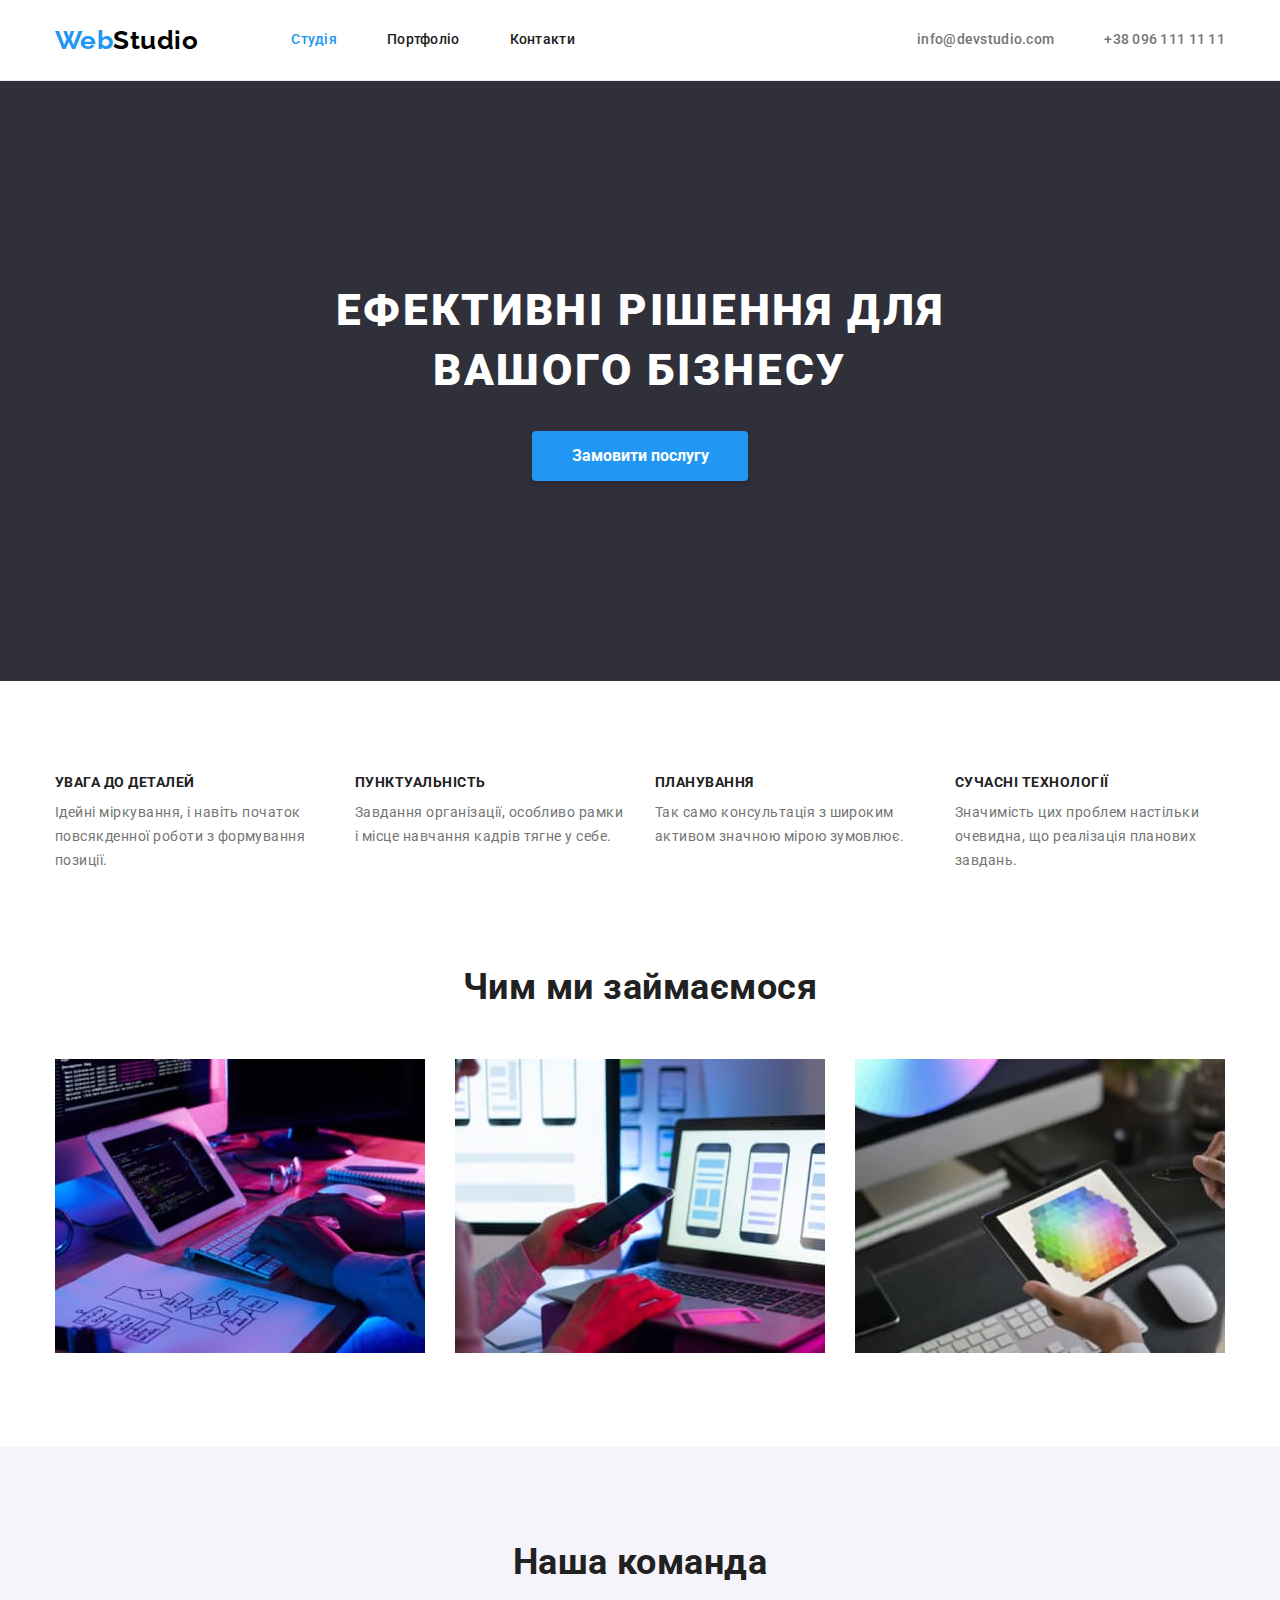
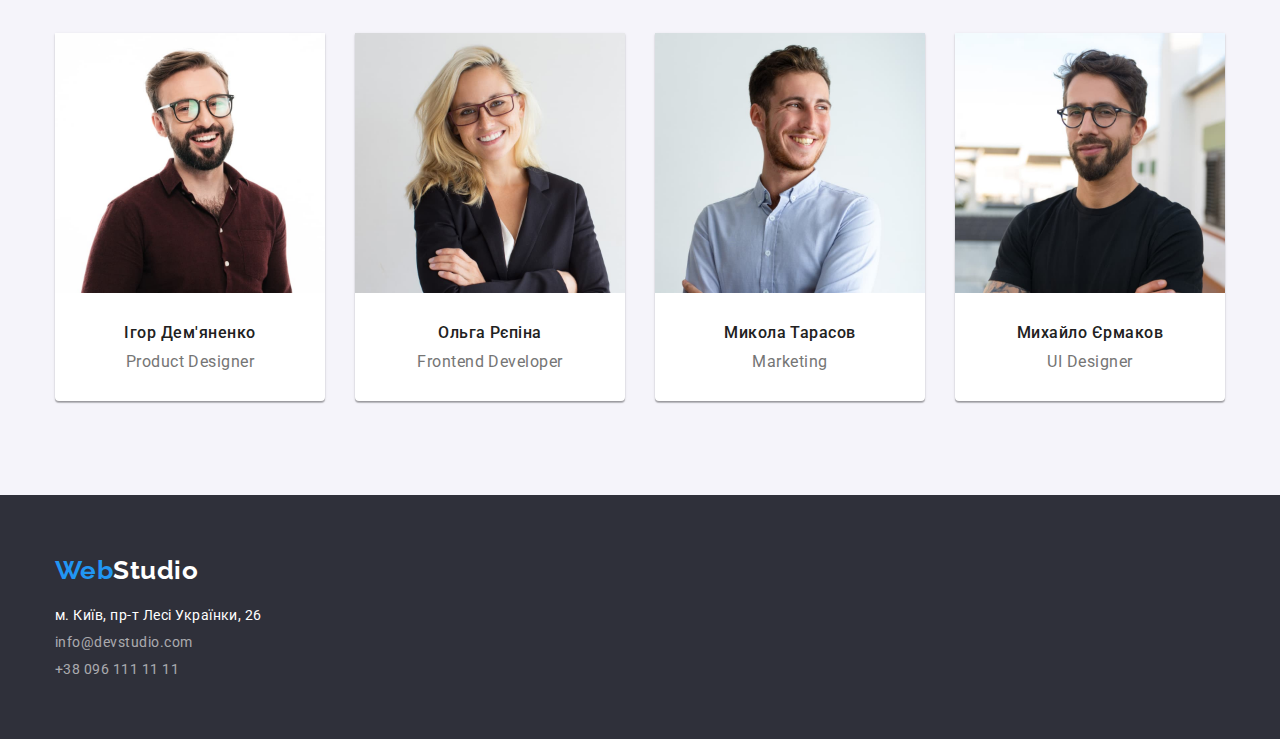
==== index.html @ 3be75359 "Copied" ====
<!DOCTYPE html>
<html lang="uk">
<head>
    <meta charset="UTF-8">
    <meta http-equiv="X-UA-Compatible" content="IE=edge">
    <meta name="viewport" content="width=device-width, initial-scale=1.0">
    <title>Document</title>
    <link rel="preconnect" href="https://fonts.googleapis.com">
    <link rel="preconnect" href="https://fonts.gstatic.com">
    <link rel="preconnect" href="https://fonts.gstatic.com" crossorigin>
    <link href="https://fonts.googleapis.com/css2?family=Raleway:wght@700&family=Roboto:wght@400;500;700;900&display=swap"
        rel="stylesheet">
    <link rel="stylesheet" href="https://cdnjs.cloudflare.com/ajax/libs/modern-normalize/1.1.0/modern-normalize.min.css">
    <link rel="stylesheet" href="./css/styles.css">
</head>
<body>
    <!--Шапка сайта-->
    <header class="header">
        <div class="container main-nav">
            <nav class="header-nav">
                <a href="./index.html" class="logo-dark"> <span class="logo-blue">Web</span>Studio</a>
                <ul class="header-site-nav list">
                    <li class="item"><a class="header-link current" href="./index.html">Студія</a></li>
                    <li class="item"><a class="header-link" href="./portfolio.html">Портфоліо</a></li>
                    <li class="item"><a class="header-link" href="#">Контакти</a></li>
                </ul>
            </nav>
            <ul class="header-info-nav list">
                <li class="item"><a class="header-info-link" href="mailto:info@devstudio.com">info@devstudio.com</a></li>
                <li class="item"><a class="header-info-link" href="tel:+380961111111">+38 096 111 11 11</a></li>
            </ul>
        </div>
    </header>
    <!--Унікальний контент-->
    <main>
        <!--Герой-->
        <section class="hero section">
            <div class="container">
            <h1 class="hero-title">Ефективні рішення для вашого бізнесу</h1>
            <button type="button" class="button">Замовити послугу</button>
            </div>
        </section>
        <!--Чим ми займаємось-->
        <section class="features section"> 
            <div class="container">
            <h2 class="features-title visually-hidden">Наші особливості</h2>
            <ul class="feature-list list">
                <li class="item">
                    <h3 class="title">Увага до деталей</h3> 
                    <p class="text">Ідейні міркування, і навіть початок повсякденної роботи з формування позиції.</p>
                </li>
                <li class="item">
                    <h3 class="title">Пунктуальність</h3>
                    <p class="text">Завдання організації, особливо рамки і місце навчання кадрів тягне у себе.</p>
                </li>
                <li class="item">
                    <h3 class="title">Планування</h3>
                    <p class="text">Так само консультація з широким активом значною мірою зумовлює.</p>
                </li>
                <li class="item">
                    <h3 class="title">Сучасні технології</h3>
                    <p class="text">Значимість цих проблем настільки очевидна, що реалізація планових завдань.</p>
                </li>
            </ul>
            </div>
        </section>
        <section class="work section">
            <div class="container">
            <h2 class="work-title">Чим ми займаємося</h2>
            <ul class="list work-list">
                <li class="item"><img src="./images/img1.jpg" alt="Людина працює за комп'ютером" width="370"></li>
                <li class="item"><img src="./images/img2.jpg" alt="Людина обирає макет для мобільної версії" width="370"></li>
                <li class="item"><img src="./images/img3.jpg" alt="Людина обирає колір" width="370"></li>
            </ul>
            </div>
        </section>
        <!--Наша команда-->
        <section class="team section">
            <div class="container">
            <h2 class="team-title">Наша команда</h2>
            <ul class="list team-list">  
                <li class="team-card">
                    <img src="./images/team_card_1.jpg" alt="Ігор Дем'яненко"  width="270">
                    <div class="team-card-bottom-part" >
                        <h3 class="title">Ігор Дем'яненко</h3>
                        <p class="team-position">Product Designer</p>
                    </div>
                </li>
                <li class="team-card">
                    <img src="./images/team_card_2.jpg" alt="Ольга Рєпіна" width="270">
                    <div class="team-card-bottom-part">
                        <h3 class="title">Ольга Рєпіна</h3>
                        <p class="team-position">Frontend Developer</p>
                    </div>
                </li>
                <li class="team-card">
                    <img src="./images/team_card_3.jpg" alt="Микола Тарасов" width="270">
                    <div class="team-card-bottom-part">
                        <h3 class="title">Микола Тарасов</h3>
                        <p class="team-position">Marketing</p>
                    </div>
                </li>
                <li class="team-card">
                    <img src="./images/team_card_4.jpg" alt="Михайло Єрмаков" width="270">
                    <div class="team-card-bottom-part">
                        <h3 class="title">Михайло Єрмаков</h3>
                        <p class="team-position">UI Designer</p>
                    </div>
                </li>
            </ul>
            </div>
        </section>  
    </main>
    <!--Футер-->
    <footer class="footer">
        <div class="container">
        <a href="./index.html" class="logo-light"> <span class="logo-blue">Web</span>Studio</a>
        <address class="address">
            <ul class="list">
                <li class="item"><a href="https://goo.gl/maps/CPtrU1FHBa2aNyZL9" target="_blank" rel="noopener noreferrer nofollow" class="address-link">м. Київ, пр-т Лесі Українки, 26</a></li>
                <li class="item"><a href="mailto:info@devstudio.com" class="footer-info">info@devstudio.com</a></li>
                <li class="item"><a href="tel:+380961111111" class="footer-info">+38 096 111 11 11</a></li>
            </ul>    
        </address>
        </div>
    </footer>
</body>
</html>
---- css/styles.css ----
:root {
    --title-text-color: #212121;
    --body-color: #757575;
    --logo-first-part: #2196F3;
    --logo-second-part-top: #000000;
    --logo-second-part-down: #FFFFFF;
    --header-link-color: #212121;
    --link-color-focus: #2196F3;
    --header-info-link-color: #757575;
    --header-border: #ECECEC;
    --link-color: #2196F3;
    --footer-bg-color: #2F303A;
    --footer-info-color: rgba(255, 255, 255, 0.6) ;
    --footer-address-link: #FFFFFF;
    --bg-color: #FFFFFF;
    --hero-title-color: #FFFFFF;
    --hero-bg-color: #2F303A;
    --team-bg-color: #F5F4FA;
    --team-card-bg-color: #FFFFFF;
    --button-color: #FFFFFF;
    --button-bg-color: #2196F3;
    --buton-bg-color-focus: #188CE8;
    --button-filter-color: #212121;
    --button-filter-bg-color: #F5F4FA;
    --button-filter-focus: #FFFFFF;
    --portfolio-card-border: #EEEEEE;
}
* {
    box-sizing: border-box;
}
body {
    background-color: var(--bg-color);
    color: var(--body-color);
    font-family: 'Roboto', sans-serif;
    letter-spacing: 0.03em;
}
h2, h3, p{
    margin-top: 0;
    margin-bottom: 0;
}
img {
    display: block;
    max-width: 100%;
    height: auto;
}
.container {
    padding-left: 15px;
    padding-right: 15px;
    margin-left: auto;
    margin-right: auto;
    width: 1200px;
    /* outline: 2px solid tomato; */
}
.section {
    padding-top: 94px;
    padding-bottom: 94px;
}
.header {
    background-color: var(--bg-color); 
    align-items: center;
    border-bottom: 1px solid var(--header-border);
}
.hero {
    background-color: var(--hero-bg-color);
    text-align: center;
    padding-top: 200px;
    padding-bottom: 200px;
}
.list {
    margin: 0;
    padding: 0;
    list-style-type: none;
}   
.logo-blue {
    color: var(--logo-first-part);
}
.logo-dark{
    color: var(--logo-second-part-top);
    text-decoration: none;
    font-family: 'Raleway', sans-serif;
    font-weight: 700;
    font-size: 26px;
    line-height: 1.19;
}
.logo-light {
    color: var(--logo-second-part-down);
    text-decoration: none;
    font-family: 'Raleway',sans-serif;
    font-weight: 700;
    font-size: 26px;
    line-height: 1.19;
}
.main-nav {
    display: flex;
    align-items: center;
}
.header-nav {
    display: flex;
    align-items: center;
}
.header-site-nav {
    display: flex;
    margin-left: 93px;
}
.header-site-nav .item:not(:last-child){
    margin-right: 50px;
}

.header-site-nav .header-link {
    color: var(--header-link-color);
    
}
.header-site-nav .header-link:hover,
.header-site-nav .header-link:focus {
    color: var(--link-color-focus);
}
.header-link,
.header-info-link{
    font-weight: 500;
    font-size: 14px;
    line-height: 1.14;
    letter-spacing: 0.02em;
    text-decoration: none;
    padding: 32px 0;
    display: inline-block;
}
.header-info-nav {
    display: flex;
    margin-left: auto;
}
.header-info-nav .item:not(:first-child) {
    margin-left: 50px;
}
.header-info-nav .header-info-link{
    color: var(--header-info-link-color);
}
.header-info-nav .header-info-link:hover,
.header-info-nav .header-info-link:focus {
    color: var(--link-color-focus);
}

.header-site-nav .header-link.current {
    color: var(--link-color-focus);
}
.hero-title {
    color: var(--hero-title-color);
    text-transform: uppercase;
    font-weight: 900;
    font-size: 44px;
    line-height: 1.36;
    letter-spacing: 0.06em;
    margin-top: 0;
    margin-bottom: 30px;
    margin-left: auto;
    margin-right: auto;
    text-align: center;
    width: 696px;
}
.button {
    color: var(--button-color);
    background-color: var(--button-bg-color);
    font-family: inherit;
    font-weight: 700;
    font-size: 16px;
    line-height: 1.88;
    cursor: pointer;
    border: none;
    box-shadow: 0px 4px 4px rgba(0, 0, 0, 0.15);
    border-radius: 4px;
    padding: 10px 32px;
    width: 216px;
}
.button:hover,
.button:focus {
    background: var(--buton-bg-color-focus);
    box-shadow: 0px 4px 4px rgba(0, 0, 0, 0.15);
    border-radius: 4px;
}
.features {
    padding-bottom: 0;
}
.feature-list {
    display: flex;
}
.feature-list .item {
    width: 270px;
}
.feature-list .item:not(:last-child) {
    margin-right: 30px;
}
.feature-list .title {
    text-transform: uppercase;
    font-weight: 700;
    font-size: 14px;
    line-height: 1.14; 
    margin-bottom: 10px;   
}
.feature-list .text {
    font-weight: 400;
    font-size: 14px;
    line-height: 1.71;
}
.team {
    background-color: var(--team-bg-color);
}
.work-list {
    display: flex;
}
.work-list>.item {
    width: 370px;
}
.work-list>.item:not(:last-child){
    margin-right: 30px;
}
.work-title {
    text-align: center;
    font-weight: 700;
    font-size: 36px;
    line-height: 1.17;
}
.team-list{
    display: flex;
}
.team-list>.team-card:not(:last-child) {
    margin-right: 30px;
}
.team-title {
    font-weight: 700;
    font-size: 36px;
    line-height: 1.17;
    text-align: center;
}
.features-title, 
.work-title, 
.team-title {
    color: var(--title-text-color);
    margin-bottom: 50px;
}
.visually-hidden {
    position: absolute;
    white-space: nowrap;
    width: 1px;
    height: 1px;
    overflow: hidden;
    border: 0;
    padding: 0;
    clip: rect(0 0 0 0);
    clip-path: inset(50%);
    margin: -1px;
}
.team-card {
    background-color: var(--team-card-bg-color);
    display: block;
    width: 270px;
    box-shadow: 0px 1px 3px rgba(0, 0, 0, 0.12), 0px 1px 1px rgba(0, 0, 0, 0.14), 0px 2px 1px rgba(0, 0, 0, 0.2);
    border-radius: 0px 0px 4px 4px;
}
.team-card .title {
    text-align: center;
    font-weight: 500;
    font-size: 16px;
    line-height: 1.19;
}
.team-position {
    text-align: center;
    font-size: 16px;
    line-height: 1.19;
    margin-top: 10px;
}
.team-card-bottom-part {
    padding: 30px;
}
.title {
    color: var(--title-text-color);
}


.footer {
    background-color: var(--footer-bg-color);
    padding-top: 60px;
    padding-bottom: 60px;
}
.address {
    font-style: normal;
    margin-top: 20px;
}
.address .item:not(:last-child) {
    margin-bottom: 9px;
}
.address-link {
    color: var(--footer-address-link) ;
    text-decoration: none;
    font-weight: 400;
    font-size: 14px;
    line-height: 1.17;
}
.footer-info {
    color: var(--footer-info-color);
    text-decoration: none;
    font-weight: 400;
    font-size: 14px;
    line-height: 1.17;
    display: inline-block;
}
.footer-info:hover,
.footer-info:focus {
    color: var(--link-color-focus);
}
/* Portfolio */
.filter-list {
    display: flex;
    justify-content:center;
}
.filter-list .item:not(:last-child) {
    margin-right: 8px;
}
.button-filter {
    color: var(--button-filter-color) ;
    background-color: var(--button-filter-bg-color);
    font-family: inherit;
    font-weight: 500;
    font-size: 16px;
    line-height: 1.63;
    cursor: pointer;
    border-radius: 4px;
    border: none;
    padding: 6px 22px;
    box-shadow: 0px 3px 1px rgba(0, 0, 0, 0.1), 0px 1px 2px rgba(0, 0, 0, 0.08), 0px 2px 2px rgba(0, 0, 0, 0.12);
}
.button-filter:hover,
.button-filter:focus {
    color: var(--button-filter-focus);
    background-color: var(--link-color-focus);
}
.portfolio-list {
    margin-top: 50px;
    display: flex;
    flex-wrap: wrap;
    margin-right: -30px;
    margin-bottom: -30px;
}
.portfolio-list .item {
    width: 370px;
    margin-right: 30px;
    margin-bottom: 30px;
}
/* .portfolio-list .item:nth-child(3n) {
    margin-right: 0;
} 
.portfolio-list .item:nth-last-child(-n + 3) {
    margin-bottom: 0;
} */
.portfolio-list-link {
    text-decoration: none;
    display: inline-block;
}
.portfolio-list .title{
    font-weight: 700;
    font-size: 18px;
    line-height: 2;
    letter-spacing: 0.06em;
}
.portfolio-list p {
   color:var(--body-color);
    font-weight: 400;
    font-size: 16px;
    line-height: 1.88;
    margin-top: 4px;
}
.portfolio-card-border {
    width: 370px;
    padding: 20px 24px;
    border: 1px solid var(--portfolio-card-border);
}
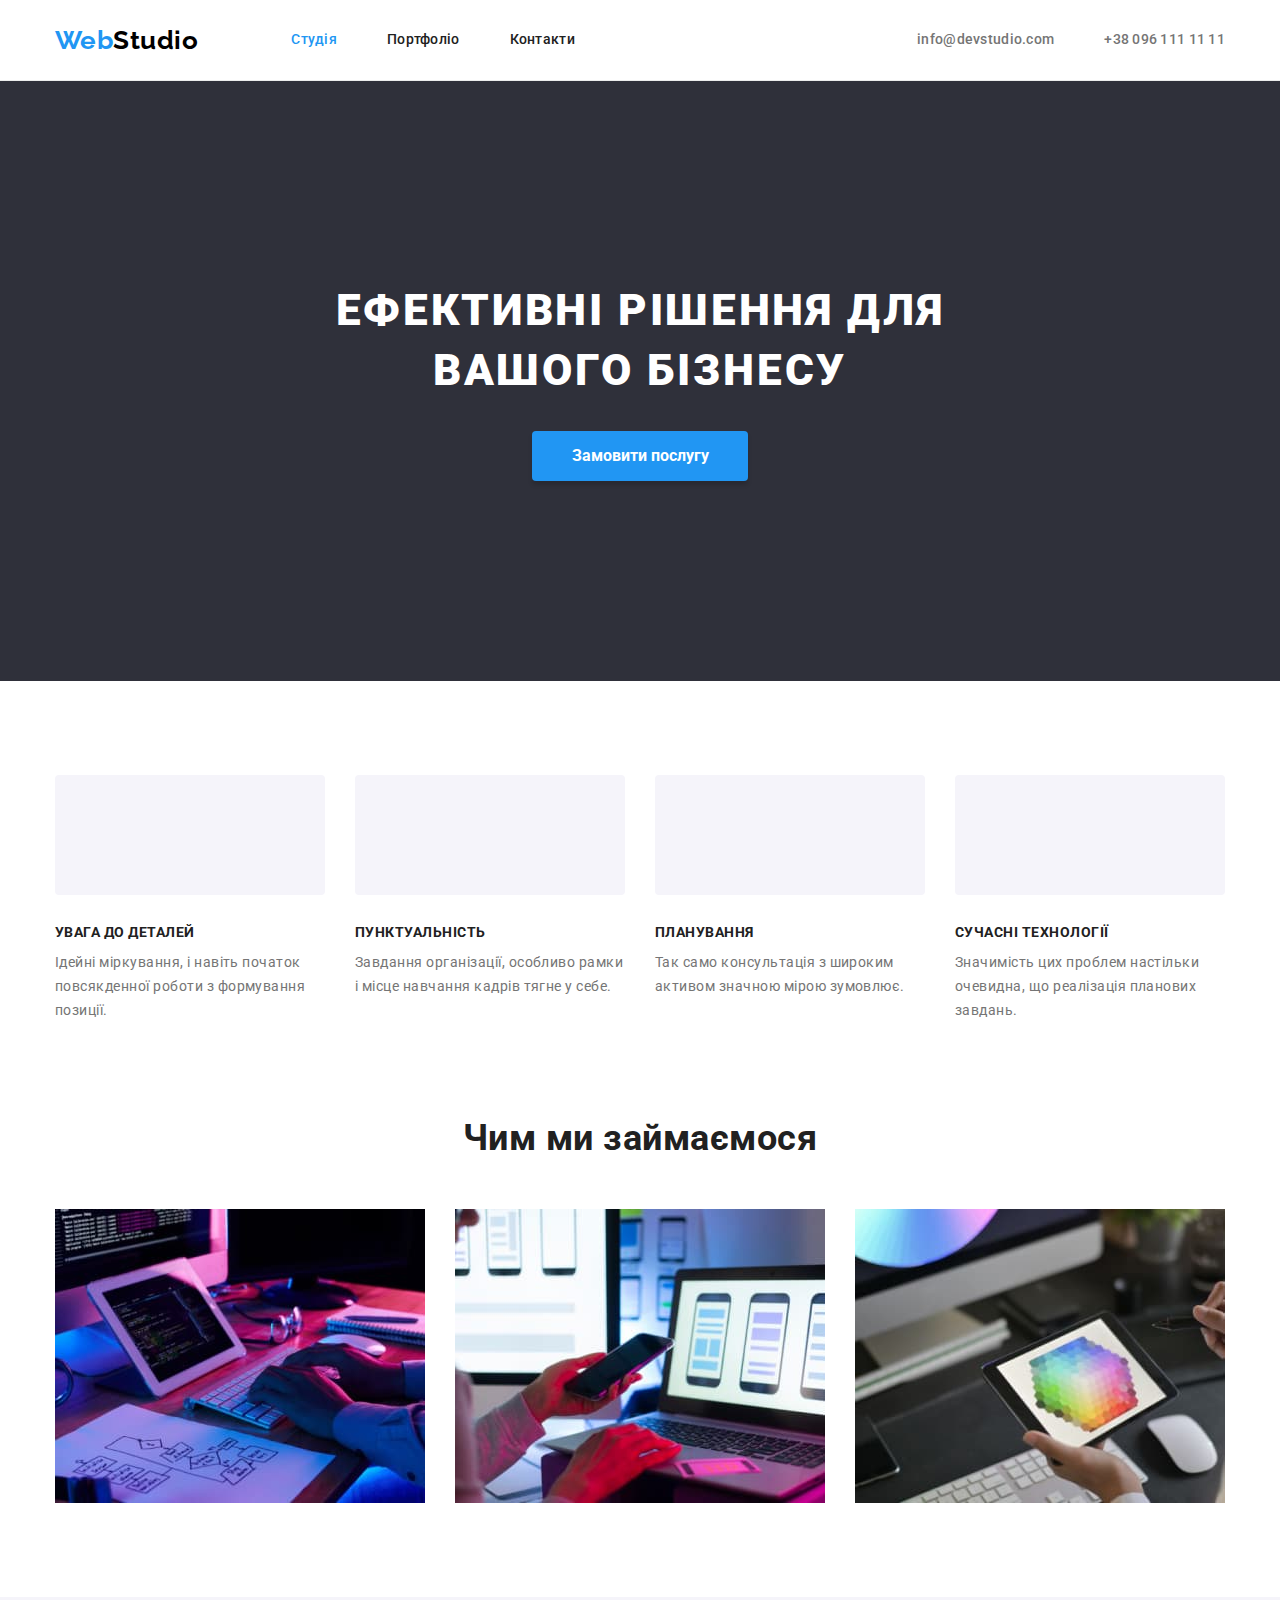
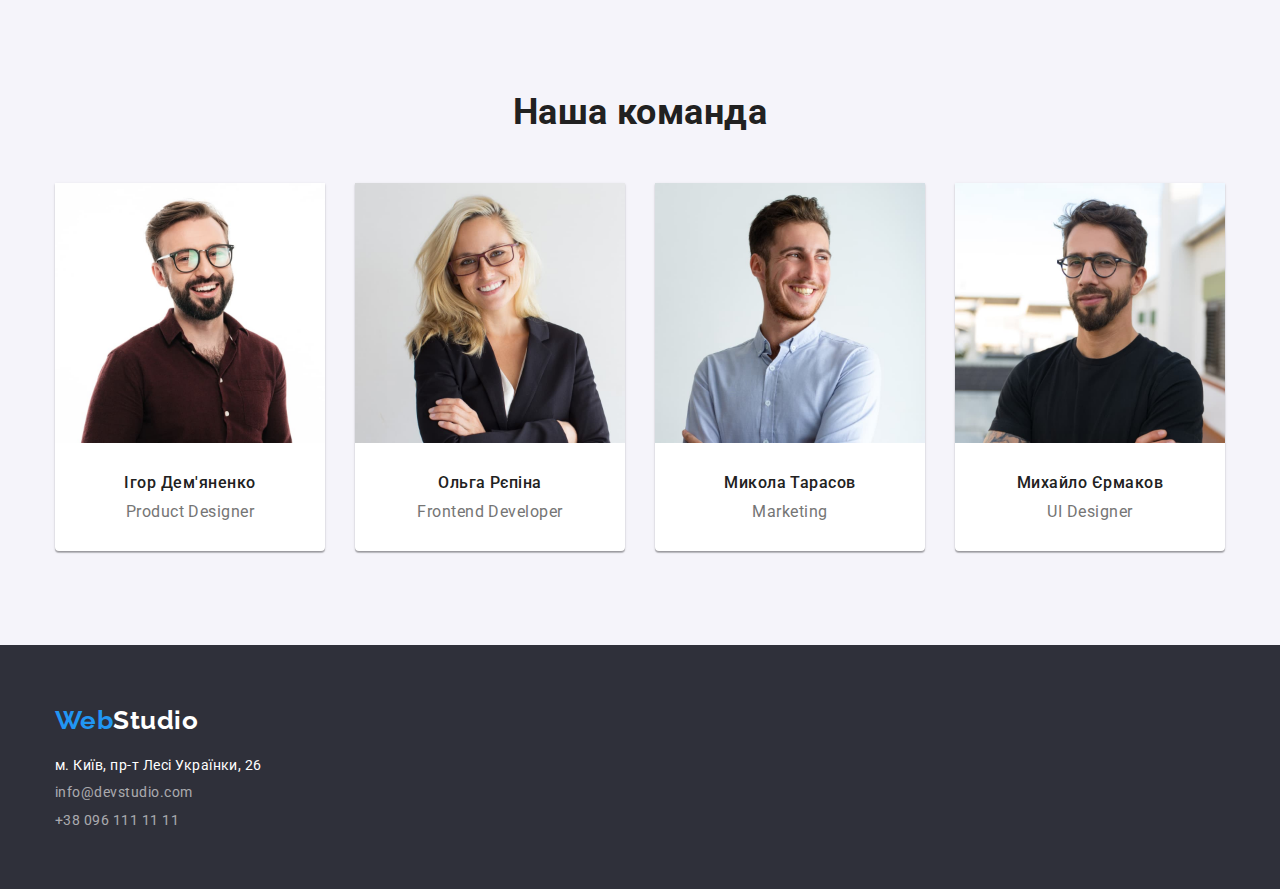
==== commit c235a748: "Update" ====
--- a/index.html
+++ b/index.html
@@ -45,19 +45,19 @@
             <div class="container">
             <h2 class="features-title visually-hidden">Наші особливості</h2>
             <ul class="feature-list list">
-                <li class="item">
+                <li class="item icon-antenna">
                     <h3 class="title">Увага до деталей</h3> 
                     <p class="text">Ідейні міркування, і навіть початок повсякденної роботи з формування позиції.</p>
                 </li>
-                <li class="item">
+                <li class="item icon-clock">
                     <h3 class="title">Пунктуальність</h3>
                     <p class="text">Завдання організації, особливо рамки і місце навчання кадрів тягне у себе.</p>
                 </li>
-                <li class="item">
+                <li class="item icon-diagram">
                     <h3 class="title">Планування</h3>
                     <p class="text">Так само консультація з широким активом значною мірою зумовлює.</p>
                 </li>
-                <li class="item">
+                <li class="item icon-astronaut">
                     <h3 class="title">Сучасні технології</h3>
                     <p class="text">Значимість цих проблем настільки очевидна, що реалізація планових завдань.</p>
                 </li>
--- a/css/styles.css
+++ b/css/styles.css
@@ -65,6 +65,14 @@
     text-align: center;
     padding-top: 200px;
     padding-bottom: 200px;
+    background-image: linear-gradient(rgba(47, 48, 58, 0.4), rgba(47, 48, 58, 0.4)),url(../images/hero_image.jpg);
+    max-width: 1600px;
+    height: 600px;
+    margin-left: auto;
+    margin-right: auto;
+    background-size: cover;
+    background-position: center;
+    background-repeat: no-repeat;
 }
 .list {
     margin: 0;
@@ -184,6 +192,29 @@
 }
 .feature-list .item {
     width: 270px;
+}
+
+.feature-list .item::before {
+    content: "";
+    display: block;
+    height: 120px;
+    background-repeat: no-repeat;
+    background-position: center;
+    background-color:#F5F4FA;
+    border-radius: 4px;
+    margin-bottom: 30px;
+}
+.icon-antenna::before{
+    background-image: url(../images/antenna_1.svg);
+}
+.icon-clock::before {
+    background-image: url(../images/clock_1.svg);
+}
+.icon-diagram::before {
+    background-image: url(../images/diagram_1.svg);
+}
+.icon-astronaut::before {
+    background-image: url(../images/astronaut_1.svg);
 }
 .feature-list .item:not(:last-child) {
     margin-right: 30px;
@@ -342,14 +373,13 @@
 .portfolio-list .item {
     width: 370px;
     margin-right: 30px;
-    margin-bottom: 30px;
-}
-/* .portfolio-list .item:nth-child(3n) {
-    margin-right: 0;
-} 
-.portfolio-list .item:nth-last-child(-n + 3) {
-    margin-bottom: 0;
-} */
+    margin-bottom: 30px; 
+}
+.portfolio-list .item:hover {
+    box-shadow: 0px 1px 1px rgba(0, 0, 0, 0.12),
+    0px 4px 4px rgba(0, 0, 0, 0.06),
+    1px 4px 6px rgba(0, 0, 0, 0.16);
+}
 .portfolio-list-link {
     text-decoration: none;
     display: inline-block;
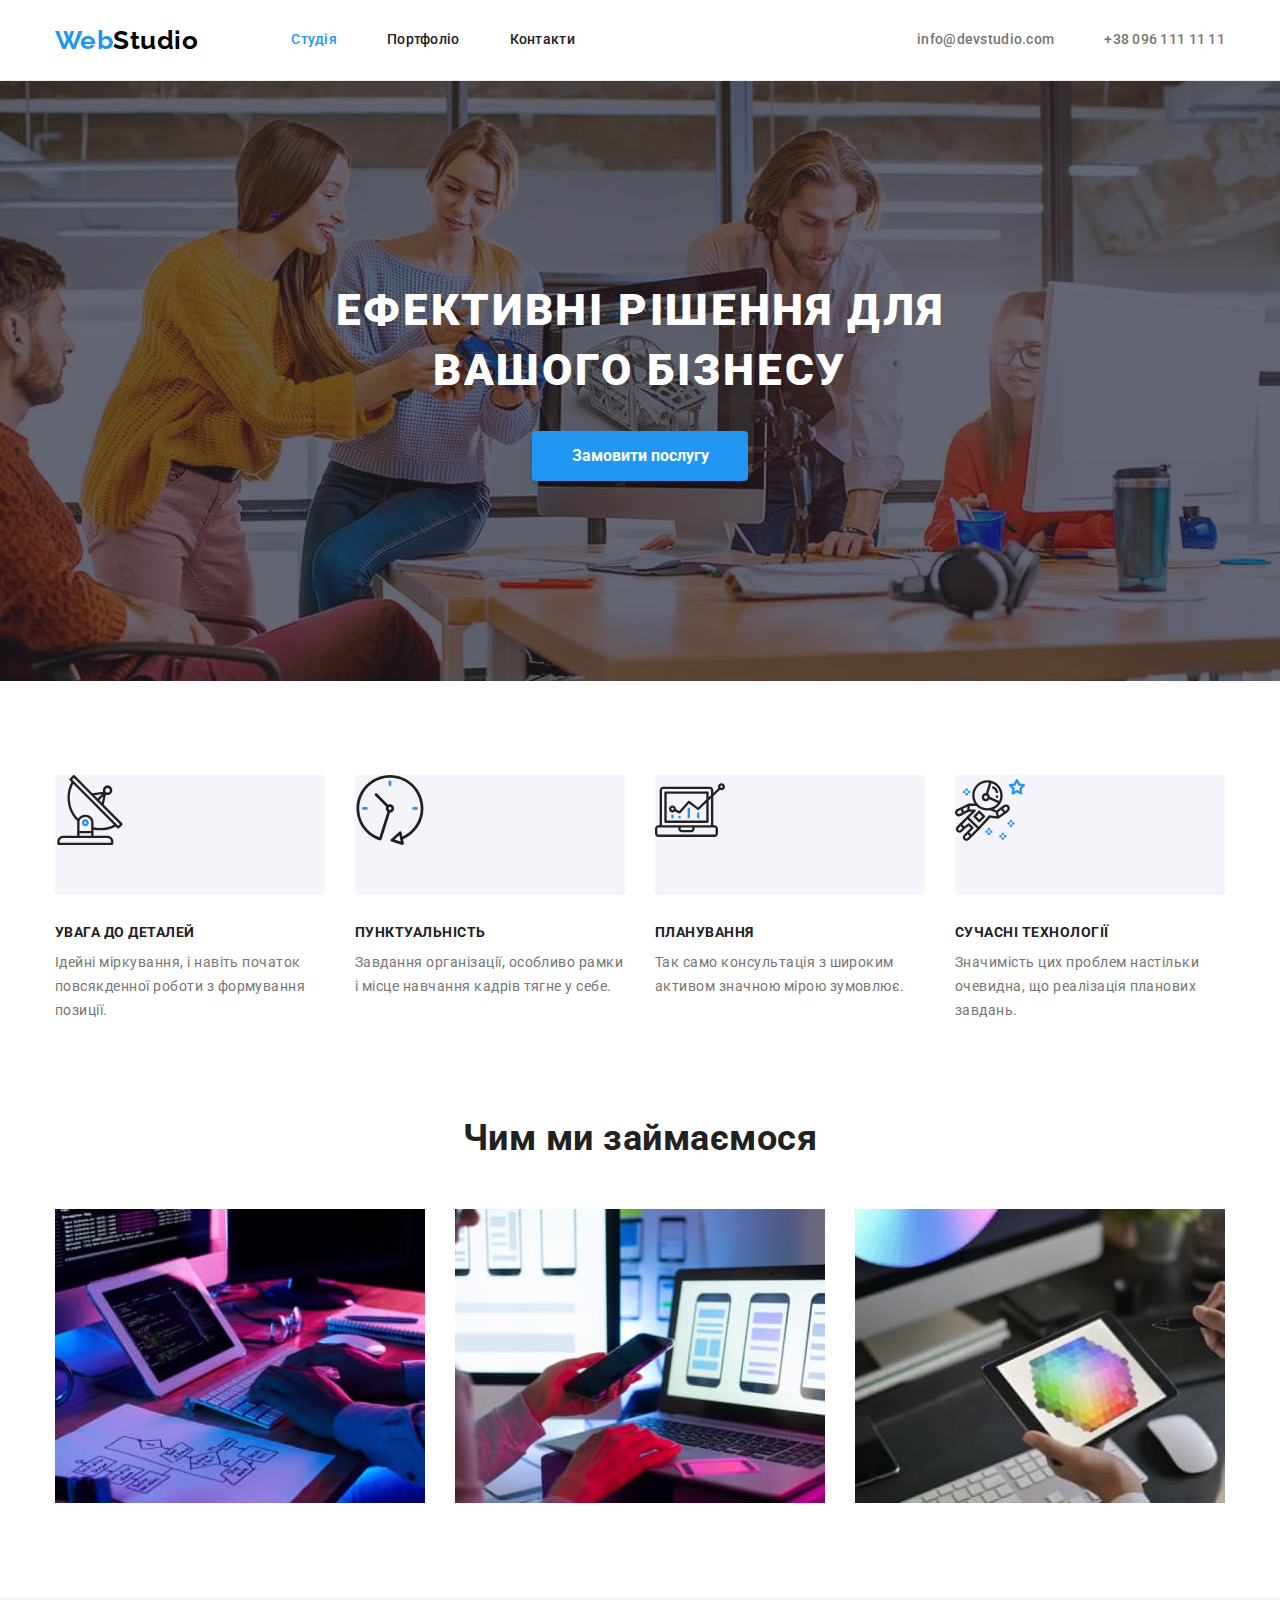
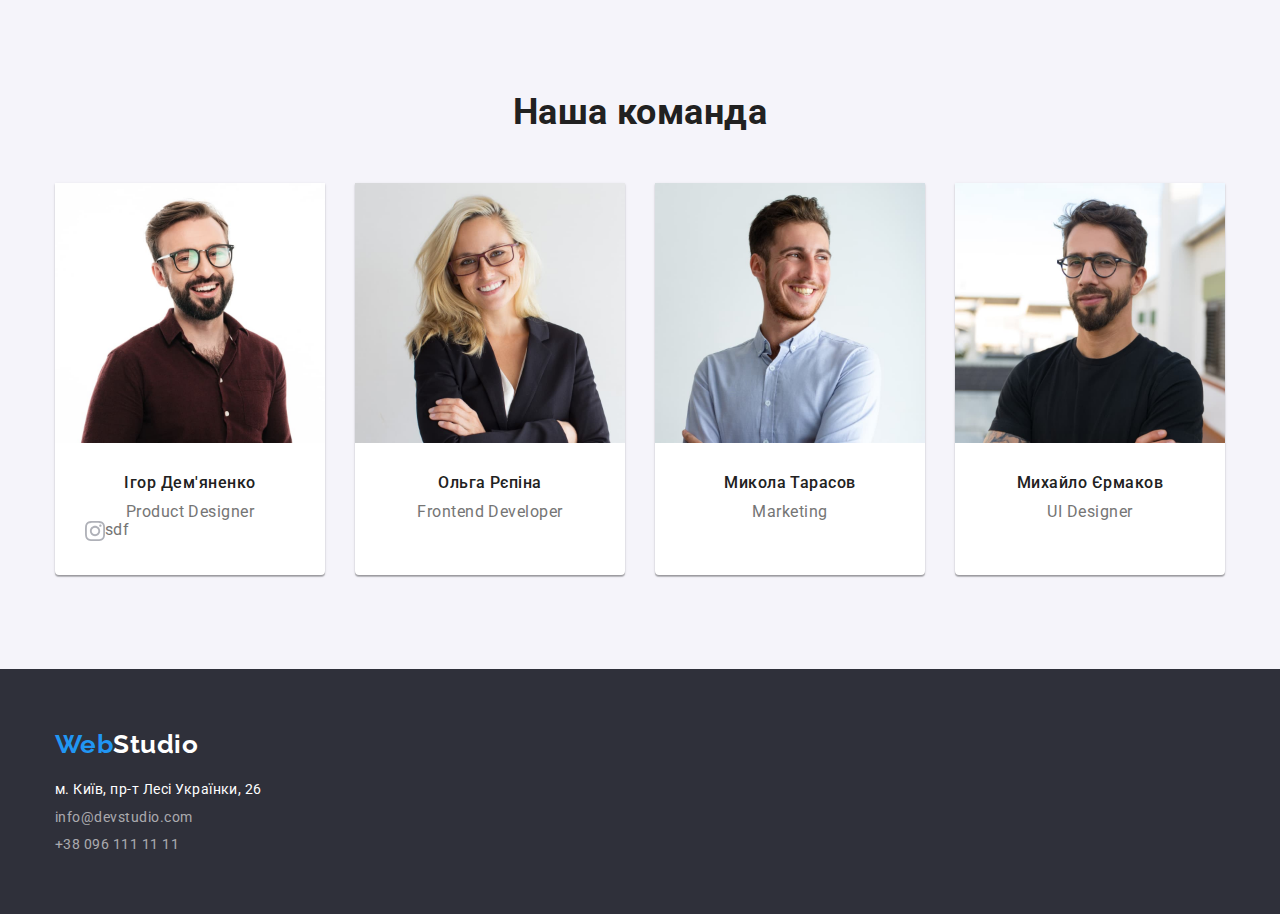
==== commit d9cf4e62: "Create" ====
--- a/index.html
+++ b/index.html
@@ -45,19 +45,39 @@
             <div class="container">
             <h2 class="features-title visually-hidden">Наші особливості</h2>
             <ul class="feature-list list">
-                <li class="item icon-antenna">
+                <li class="item">
+                    <div class="item-bg">
+                        <svg class="feature-icon">
+                            <use href="./images/icons.svg#antenna_1" ></use>
+                        </svg>
+                    </div>
                     <h3 class="title">Увага до деталей</h3> 
                     <p class="text">Ідейні міркування, і навіть початок повсякденної роботи з формування позиції.</p>
                 </li>
-                <li class="item icon-clock">
+                <li class="item ">
+                    <div class="item-bg">
+                        <svg class="feature-icon">
+                            <use href="./images/icons.svg#clock_1"></use>
+                        </svg>
+                    </div>
                     <h3 class="title">Пунктуальність</h3>
                     <p class="text">Завдання організації, особливо рамки і місце навчання кадрів тягне у себе.</p>
                 </li>
-                <li class="item icon-diagram">
+                <li class="item ">
+                    <div class="item-bg">
+                        <svg class="feature-icon">
+                            <use href="./images/icons.svg#diagram_1"></use>
+                        </svg>
+                    </div>
                     <h3 class="title">Планування</h3>
                     <p class="text">Так само консультація з широким активом значною мірою зумовлює.</p>
                 </li>
-                <li class="item icon-astronaut">
+                <li class="item ">
+                    <div class="item-bg">
+                        <svg class="feature-icon">
+                            <use href="./images/icons.svg#astronaut_1"></use>
+                        </svg>
+                    </div>
                     <h3 class="title">Сучасні технології</h3>
                     <p class="text">Значимість цих проблем настільки очевидна, що реалізація планових завдань.</p>
                 </li>
@@ -84,6 +104,16 @@
                     <div class="team-card-bottom-part" >
                         <h3 class="title">Ігор Дем'яненко</h3>
                         <p class="team-position">Product Designer</p>
+                        <ul class="team-list-link list">
+                            <li><a href="#">
+                                <svg class="link-icon">
+                                    <use href="./images/icons.svg#instagram-2"></use>
+                                </svg>
+                            </a></li>
+                            <li>s</li>
+                            <li>d</li>
+                            <li>f</li>
+                        </ul>
                     </div>
                 </li>
                 <li class="team-card">
--- a/css/styles.css
+++ b/css/styles.css
@@ -193,29 +193,20 @@
 .feature-list .item {
     width: 270px;
 }
-
-.feature-list .item::before {
-    content: "";
+.item-bg {
+    padding: 0;
+    height: 120px;
     display: block;
-    height: 120px;
-    background-repeat: no-repeat;
-    background-position: center;
-    background-color:#F5F4FA;
+    background-color: #F5F4FA;
     border-radius: 4px;
     margin-bottom: 30px;
 }
-.icon-antenna::before{
-    background-image: url(../images/antenna_1.svg);
-}
-.icon-clock::before {
-    background-image: url(../images/clock_1.svg);
-}
-.icon-diagram::before {
-    background-image: url(../images/diagram_1.svg);
-}
-.icon-astronaut::before {
-    background-image: url(../images/astronaut_1.svg);
-}
+.feature-icon {
+    width: 70px;
+    height: 70px;
+    
+}
+
 .feature-list .item:not(:last-child) {
     margin-right: 30px;
 }
@@ -260,6 +251,14 @@
     font-size: 36px;
     line-height: 1.17;
     text-align: center;
+}
+.team-list-link {
+    display: flex;
+}
+.link-icon {
+    width: 20px;
+    height: 20px;
+    fill: #afb1b8;
 }
 .features-title, 
 .work-title, 
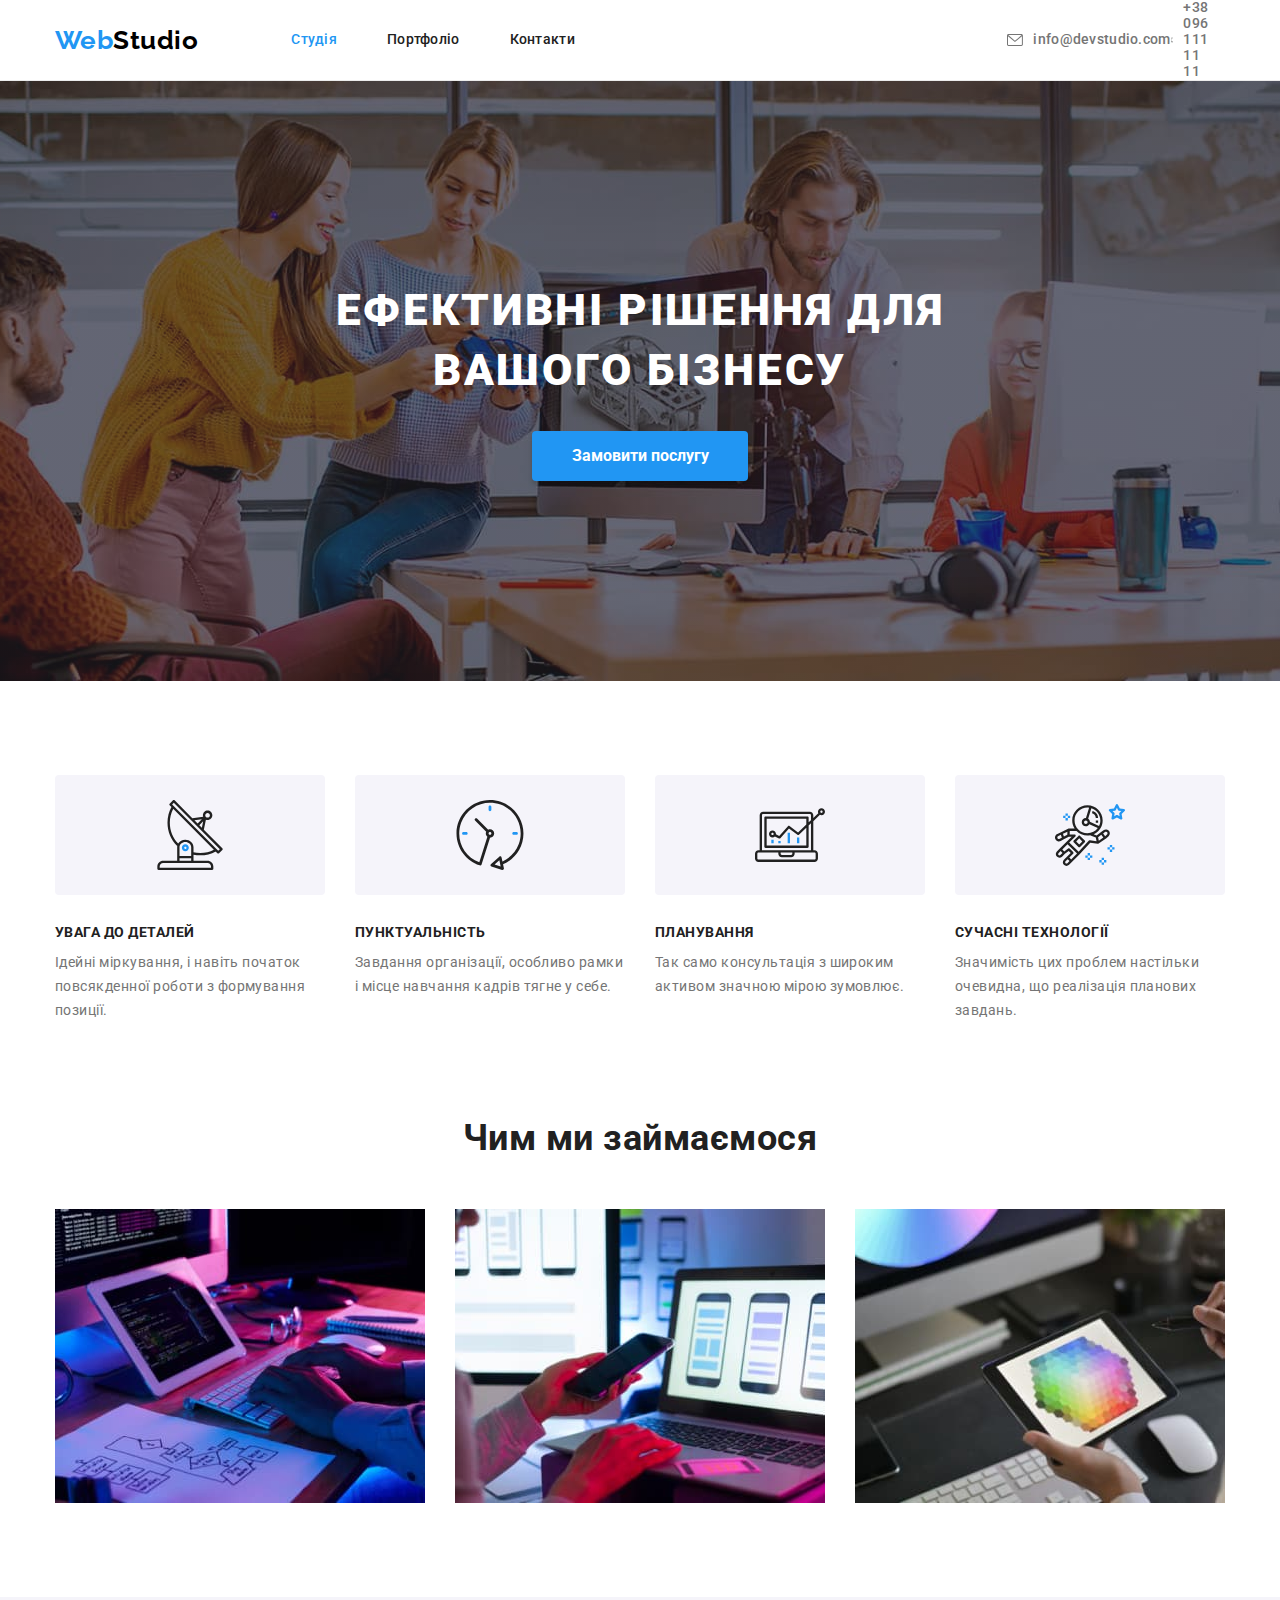
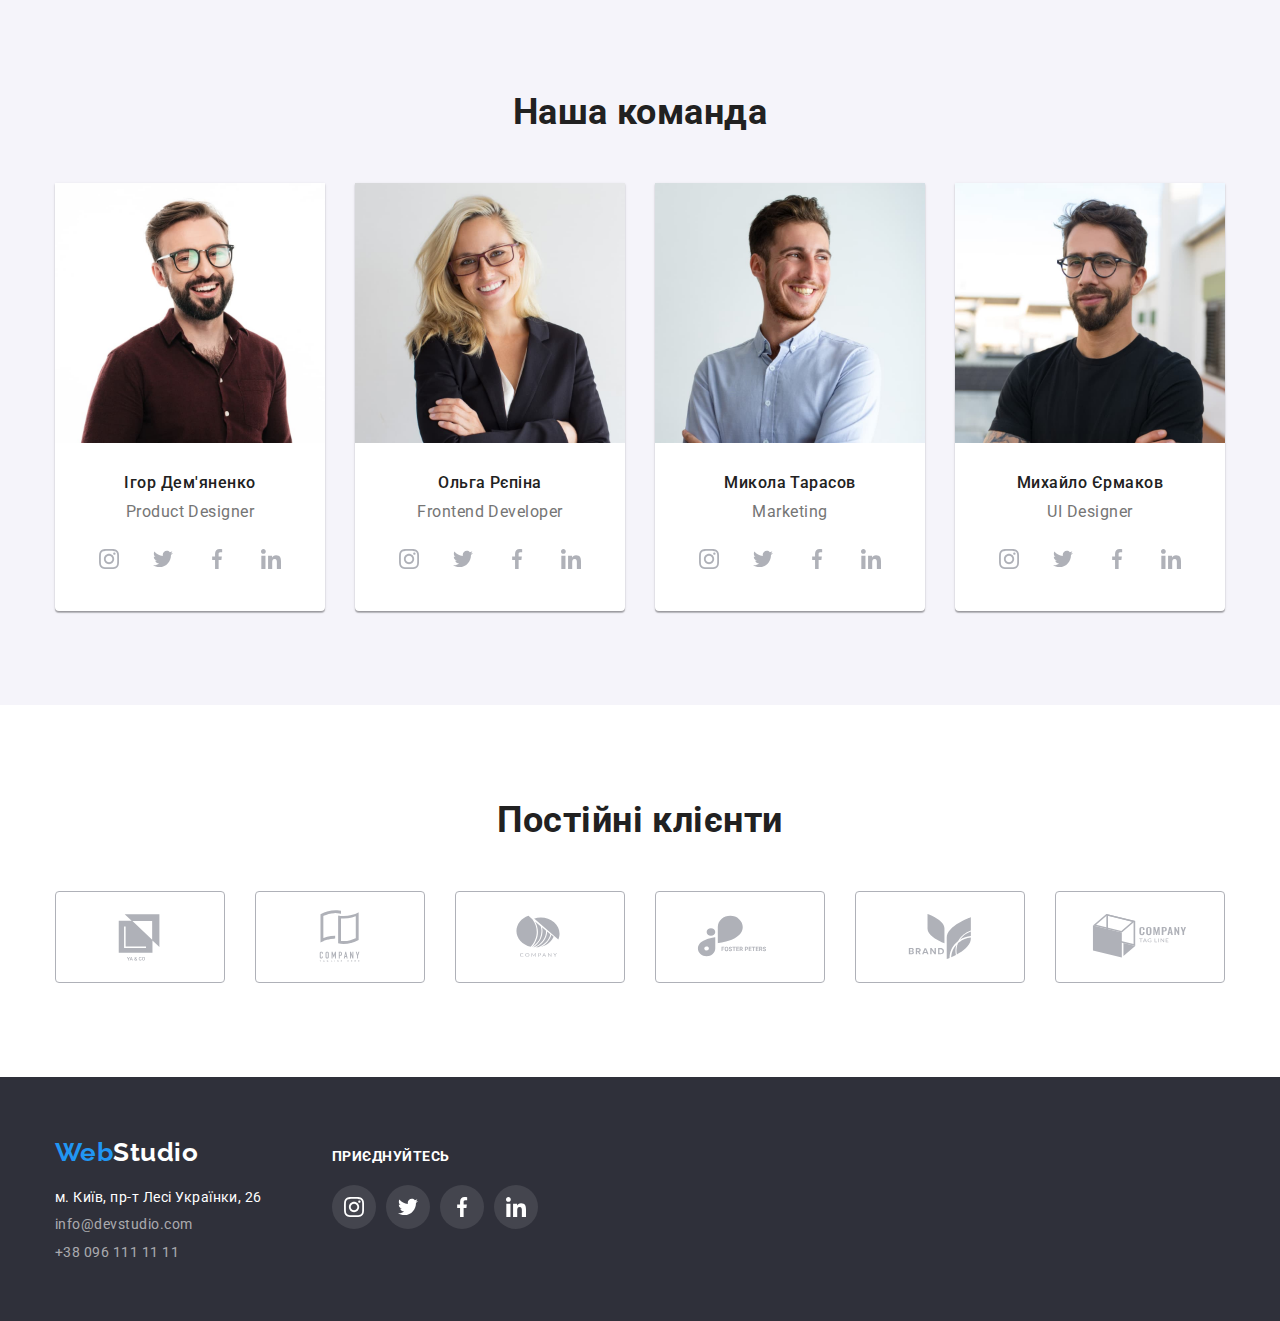
==== commit 838477c9: "Update" ====
--- a/index.html
+++ b/index.html
@@ -26,8 +26,22 @@
                 </ul>
             </nav>
             <ul class="header-info-nav list">
-                <li class="item"><a class="header-info-link" href="mailto:info@devstudio.com">info@devstudio.com</a></li>
-                <li class="item"><a class="header-info-link" href="tel:+380961111111">+38 096 111 11 11</a></li>
+                <li class="item">
+                    <div class="header-info-icon">
+                        <a class="header-info-link" href="mailto:info@devstudio.com">
+                            <svg class="header-icon-mail">
+                                <use href="./images/icons.svg#envelope"></use>
+                            </svg>
+                        info@devstudio.com</a>
+                    </div></li>
+                <li class="item">
+                    <div class="header-info-icon phone"> 
+                        <a class="header-info-link" href="tel:+380961111111">
+                            <svg class="header-icon-phone">
+                                <use href="./images/icons.svg#smartphone"></use>
+                            </svg>
+                        +38 096 111 11 11</a>
+                    </div></li>
             </ul>
         </div>
     </header>
@@ -105,14 +119,34 @@
                         <h3 class="title">Ігор Дем'яненко</h3>
                         <p class="team-position">Product Designer</p>
                         <ul class="team-list-link list">
-                            <li><a href="#">
-                                <svg class="link-icon">
-                                    <use href="./images/icons.svg#instagram-2"></use>
-                                </svg>
-                            </a></li>
-                            <li>s</li>
-                            <li>d</li>
-                            <li>f</li>
+                            <li>
+                                <a href="#" class="team-list-item-link">
+                                    <svg class="link-icon">
+                                        <use href="./images/icons.svg#instagram-2"></use>
+                                    </svg>
+                                </a>
+                            </li>
+                            <li>
+                                <a href="#" class="team-list-item-link">
+                                    <svg class="link-icon">
+                                        <use href="./images/icons.svg#twitter-1"></use>
+                                    </svg>
+                                </a>
+                            </li>
+                            <li>
+                                <a href="#" class="team-list-item-link">
+                                    <svg class="link-icon">
+                                        <use href="./images/icons.svg#facebook-1"></use>
+                                    </svg>
+                                </a>
+                            </li>
+                            <li>
+                                <a href="#" class="team-list-item-link">
+                                    <svg class="link-icon">
+                                        <use href="./images/icons.svg#linkedin-1"></use>
+                                    </svg>
+                                </a>
+                            </li>
                         </ul>
                     </div>
                 </li>
@@ -121,6 +155,36 @@
                     <div class="team-card-bottom-part">
                         <h3 class="title">Ольга Рєпіна</h3>
                         <p class="team-position">Frontend Developer</p>
+                        <ul class="team-list-link list">
+                            <li>
+                                <a href="#" class="team-list-item-link">
+                                    <svg class="link-icon">
+                                        <use href="./images/icons.svg#instagram-2"></use>
+                                    </svg>
+                                </a>
+                            </li>
+                            <li>
+                                <a href="#" class="team-list-item-link">
+                                    <svg class="link-icon">
+                                        <use href="./images/icons.svg#twitter-1"></use>
+                                    </svg>
+                                </a>
+                            </li>
+                            <li>
+                                <a href="#" class="team-list-item-link">
+                                    <svg class="link-icon">
+                                        <use href="./images/icons.svg#facebook-1"></use>
+                                    </svg>
+                                </a>
+                            </li>
+                            <li>
+                                <a href="#" class="team-list-item-link">
+                                    <svg class="link-icon">
+                                        <use href="./images/icons.svg#linkedin-1"></use>
+                                    </svg>
+                                </a>
+                            </li>
+                        </ul>
                     </div>
                 </li>
                 <li class="team-card">
@@ -128,6 +192,36 @@
                     <div class="team-card-bottom-part">
                         <h3 class="title">Микола Тарасов</h3>
                         <p class="team-position">Marketing</p>
+                        <ul class="team-list-link list">
+                            <li>
+                                <a href="#" class="team-list-item-link">
+                                    <svg class="link-icon">
+                                        <use href="./images/icons.svg#instagram-2"></use>
+                                    </svg>
+                                </a>
+                            </li>
+                            <li>
+                                <a href="#" class="team-list-item-link">
+                                    <svg class="link-icon">
+                                        <use href="./images/icons.svg#twitter-1"></use>
+                                    </svg>
+                                </a>
+                            </li>
+                            <li>
+                                <a href="#" class="team-list-item-link">
+                                    <svg class="link-icon">
+                                        <use href="./images/icons.svg#facebook-1"></use>
+                                    </svg>
+                                </a>
+                            </li>
+                            <li>
+                                <a href="#" class="team-list-item-link">
+                                    <svg class="link-icon">
+                                        <use href="./images/icons.svg#linkedin-1"></use>
+                                    </svg>
+                                </a>
+                            </li>
+                        </ul>
                     </div>
                 </li>
                 <li class="team-card">
@@ -135,23 +229,140 @@
                     <div class="team-card-bottom-part">
                         <h3 class="title">Михайло Єрмаков</h3>
                         <p class="team-position">UI Designer</p>
+                        <ul class="team-list-link list">
+                            <li>
+                                <a href="#" class="team-list-item-link">
+                                    <svg class="link-icon">
+                                        <use href="./images/icons.svg#instagram-2"></use>
+                                    </svg>
+                                </a>
+                            </li>
+                            <li>
+                                <a href="#" class="team-list-item-link">
+                                    <svg class="link-icon">
+                                        <use href="./images/icons.svg#twitter-1"></use>
+                                    </svg>
+                                </a>
+                            </li>
+                            <li>
+                                <a href="#" class="team-list-item-link">
+                                    <svg class="link-icon">
+                                        <use href="./images/icons.svg#facebook-1"></use>
+                                    </svg>
+                                </a>
+                            </li>
+                            <li>
+                                <a href="#" class="team-list-item-link">
+                                    <svg class="link-icon">
+                                        <use href="./images/icons.svg#linkedin-1"></use>
+                                    </svg>
+                                </a>
+                            </li>
+                        </ul>
                     </div>
                 </li>
             </ul>
             </div>
-        </section>  
+        </section> 
+        <section class="clients section">
+            <div class="container">
+                <h2 class="client-title">Постійні клієнти</h2>
+                <ul class="client-list-link list">
+                    <li class="item">
+                        <a href="#" class="client-list-item-link">
+                            <svg class="link-icon">
+                                <use href="./images/icons.svg#logo1"></use>
+                            </svg>
+                        </a>
+                    </li>
+                    <li class="item">
+                        <a href="#" class="client-list-item-link">
+                            <svg class="link-icon">
+                                <use href="./images/icons.svg#logo2"></use>
+                            </svg>
+                        </a>
+                    </li>
+                    <li class="item">
+                        <a href="#" class="client-list-item-link">
+                            <svg class="link-icon">
+                                <use href="./images/icons.svg#logo3"></use>
+                            </svg>
+                        </a>
+                    </li>
+                    <li class="item">
+                        <a href="#" class="client-list-item-link">
+                            <svg class="link-icon">
+                                <use href="./images/icons.svg#logo4"></use>
+                            </svg>
+                        </a>
+                    </li>
+                    <li class="item">
+                        <a href="#" class="client-list-item-link">
+                            <svg class="link-icon">
+                                <use href="./images/icons.svg#logo5"></use>
+                            </svg>
+                        </a>
+                    </li>
+                    <li class="item">
+                        <a href="#" class="client-list-item-link">
+                            <svg class="link-icon">
+                                <use href="./images/icons.svg#logo6"></use>
+                            </svg>
+                        </a>
+                    </li>
+                </ul>
+            </div>
+        </section>
     </main>
     <!--Футер-->
     <footer class="footer">
         <div class="container">
-        <a href="./index.html" class="logo-light"> <span class="logo-blue">Web</span>Studio</a>
-        <address class="address">
-            <ul class="list">
-                <li class="item"><a href="https://goo.gl/maps/CPtrU1FHBa2aNyZL9" target="_blank" rel="noopener noreferrer nofollow" class="address-link">м. Київ, пр-т Лесі Українки, 26</a></li>
-                <li class="item"><a href="mailto:info@devstudio.com" class="footer-info">info@devstudio.com</a></li>
-                <li class="item"><a href="tel:+380961111111" class="footer-info">+38 096 111 11 11</a></li>
-            </ul>    
-        </address>
+            <div class="footer-block">
+                <div class="footer-address">
+                    <a href="./index.html" class="logo-light"> <span class="logo-blue">Web</span>Studio</a>
+                    <address class="address">
+                        <ul class="list">
+                            <li class="item"><a href="https://goo.gl/maps/CPtrU1FHBa2aNyZL9" target="_blank"
+                                    rel="noopener noreferrer nofollow" class="address-link">м. Київ, пр-т Лесі Українки, 26</a></li>
+                            <li class="item"><a href="mailto:info@devstudio.com" class="footer-info">info@devstudio.com</a></li>
+                            <li class="item"><a href="tel:+380961111111" class="footer-info">+38 096 111 11 11</a></li>
+                        </ul>
+                    </address>
+                </div>
+                <div class="footer-link">
+                    <h3 class="footer-link-title">Приєднуйтесь</h3>
+                    <ul class="footer-list-link list">
+                        <li class="item">
+                            <a href="#" class="footer-list-item-link">
+                                <svg class="link-icon">
+                                    <use href="./images/icons.svg#instagram-2f"></use>
+                                </svg>
+                            </a>
+                        </li>
+                        <li class="item">
+                            <a href="#" class="footer-list-item-link">
+                                <svg class="link-icon">
+                                    <use href="./images/icons.svg#twitter-1f"></use>
+                                </svg>
+                            </a>
+                        </li>
+                        <li class="item">
+                            <a href="#" class="footer-list-item-link">
+                                <svg class="link-icon">
+                                    <use href="./images/icons.svg#facebook-1f"></use>
+                                </svg>
+                            </a>
+                        </li>
+                        <li class="item">
+                            <a href="#" class="footer-list-item-link">
+                                <svg class="link-icon">
+                                    <use href="./images/icons.svg#linkedin-1f"></use>
+                                </svg>
+                            </a>
+                        </li>
+                    </ul>
+                </div>
+            </div>
         </div>
     </footer>
 </body>
--- a/css/styles.css
+++ b/css/styles.css
@@ -131,6 +131,7 @@
     text-decoration: none;
     padding: 32px 0;
     display: inline-block;
+    
 }
 .header-info-nav {
     display: flex;
@@ -150,6 +151,79 @@
 .header-site-nav .header-link.current {
     color: var(--link-color-focus);
 }
+.header-info-nav .item{
+    display: flex;
+    margin-right: 10px;
+}
+/* ////////////////////////////////////////////////////////////////// */
+.header-info-link { 
+    display: flex;
+    align-items: center;
+    
+}
+
+.header-icon-mail {
+    /* display: flex;
+    align-items: center;
+    justify-content: center; */
+    height: 12px;
+    width: 16px;
+    margin-right: 10px;
+    fill: #757575;
+}
+.header-icon-phone {
+    /* display: flex;
+    align-items: center;
+    justify-content: center; */
+    height: 16px;
+    width: 10px;
+    margin-right: 10px;
+    fill: #757575;
+}
+.header-info-icon {
+    display: flex;
+    align-items: center;
+    justify-content: center;
+    height: 44px;
+    width: 44px;
+    background: rgba(255, 255, 255, 0.1);
+}
+.header-info-icon:hover .header-icon-mail,
+.header-info-icon:focus .header-icon-mail,
+.header-info-icon:hover .header-icon-phone,
+.header-info-icon:focus .header-icon-phone {
+    fill: #2196F3;
+}
+/* ////////////////////////////////////////////////////////////////////////////// */
+
+
+
+
+
+
+
+
+
+
+
+
+/*  */
+
+
+
+
+
+
+
+
+
+
+
+
+
+
+
+
 .hero-title {
     color: var(--hero-title-color);
     text-transform: uppercase;
@@ -196,17 +270,17 @@
 .item-bg {
     padding: 0;
     height: 120px;
-    display: block;
+    display: flex;
     background-color: #F5F4FA;
     border-radius: 4px;
-    margin-bottom: 30px;
+    margin-bottom: 30px; 
 }
 .feature-icon {
     width: 70px;
     height: 70px;
-    
-}
-
+    margin: auto;
+    display: block;
+}
 .feature-list .item:not(:last-child) {
     margin-right: 30px;
 }
@@ -252,19 +326,81 @@
     line-height: 1.17;
     text-align: center;
 }
-.team-list-link {
-    display: flex;
+.team-list-link{
+    display: flex;
+    justify-content: space-between;
+    margin: 0 auto;
+}
+.team-list-item-link {
+    display: flex;
+    align-items: center;
+    justify-content: center;
+    height: 44px;
+    width: 44px;
+    border-radius: 50%;
+}
+
+.team-list-item-link:not(:last-child) {
+    margin-right: 10px;
 }
 .link-icon {
     width: 20px;
     height: 20px;
     fill: #afb1b8;
 }
+.team-list-item-link:hover,
+.team-list-item-link:focus{
+   background-color: #2196F3;
+}
+.team-list-item-link:hover .link-icon,
+.team-list-item-link:focus .link-icon {
+    fill: #FFFFFF;
+}
 .features-title, 
 .work-title, 
-.team-title {
+.team-title,
+.client-title {
     color: var(--title-text-color);
     margin-bottom: 50px;
+}
+.client-title {
+    text-align: center;
+    font-weight: 700;
+    font-size: 36px;
+    line-height: 1.17;
+}
+.client-list-item {
+    display: flex;
+}
+.client-list-link {
+    display: flex;
+    justify-content: space-between;
+    margin: 0 auto;
+}
+.client-list-item-link {
+    display: flex;
+    align-items: center;
+    justify-content: center;
+    height: 92px;
+    width: 170px;
+    border: 1px solid #AFB1B8;
+    border-radius: 4px;
+}
+.client-list-item-link:not(:last-child) {
+    margin-right: 30px;
+}
+.client-list-item-link .link-icon {
+    width: 106px;
+    height: 60px;
+    fill: #AFB1B8;
+}
+.client-list-item-link:hover,
+.client-list-item-link:focus {
+    border: 1px solid #2196F3;
+}
+.client-list-item-link:hover .link-icon,
+.client-list-item-link:focus .link-icon {
+    fill: #2196F3;
 }
 .visually-hidden {
     position: absolute;
@@ -296,15 +432,15 @@
     font-size: 16px;
     line-height: 1.19;
     margin-top: 10px;
+    margin-bottom: 16px;
 }
 .team-card-bottom-part {
-    padding: 30px;
+    padding: 30px 32px;
 }
 .title {
     color: var(--title-text-color);
 }
-
-
+/* Footer */
 .footer {
     background-color: var(--footer-bg-color);
     padding-top: 60px;
@@ -335,6 +471,57 @@
 .footer-info:hover,
 .footer-info:focus {
     color: var(--link-color-focus);
+}
+.footer{
+    display: flex;
+    align-items: baseline;
+}
+.footer-block {
+    display: flex;
+    align-items: baseline;
+}
+.footer-link {
+    display: inline-block;
+    align-items: baseline;
+    margin-left: 70px;
+}
+.footer-link-title {
+    color: #FFFFFF;
+    text-transform: uppercase;
+    font-weight: 700;
+    font-size: 14px;
+    line-height: 1.14;
+    margin-bottom: 20px;
+}
+.footer-list-link {
+    display: flex;
+    justify-content: space-between;
+    margin: 0 auto;
+}
+.footer-list-item-link {
+    display: flex;
+    align-items: center;
+    justify-content: center;
+    height: 44px;
+    width: 44px;
+    border-radius: 50%;
+    background: rgba(255, 255, 255, 0.1);
+}
+.footer-list-link .item:not(:last-child) {
+    margin-right: 10px;
+}
+.footer-list-item-link .link-icon {
+    width: 20px;
+    height: 20px;
+    fill: #ffffff;
+}
+.footer-list-item-link:hover,
+.footer-list-item-link:focus {
+    background-color: #2196F3;
+}
+.footer-list-item-link:hover .link-icon,
+.footer-list-item-link:focus .link-icon {
+    fill: #FFFFFF;
 }
 /* Portfolio */
 .filter-list {
@@ -374,7 +561,8 @@
     margin-right: 30px;
     margin-bottom: 30px; 
 }
-.portfolio-list .item:hover {
+.portfolio-list-link:hover,
+.portfolio-list-link:focus {
     box-shadow: 0px 1px 1px rgba(0, 0, 0, 0.12),
     0px 4px 4px rgba(0, 0, 0, 0.06),
     1px 4px 6px rgba(0, 0, 0, 0.16);
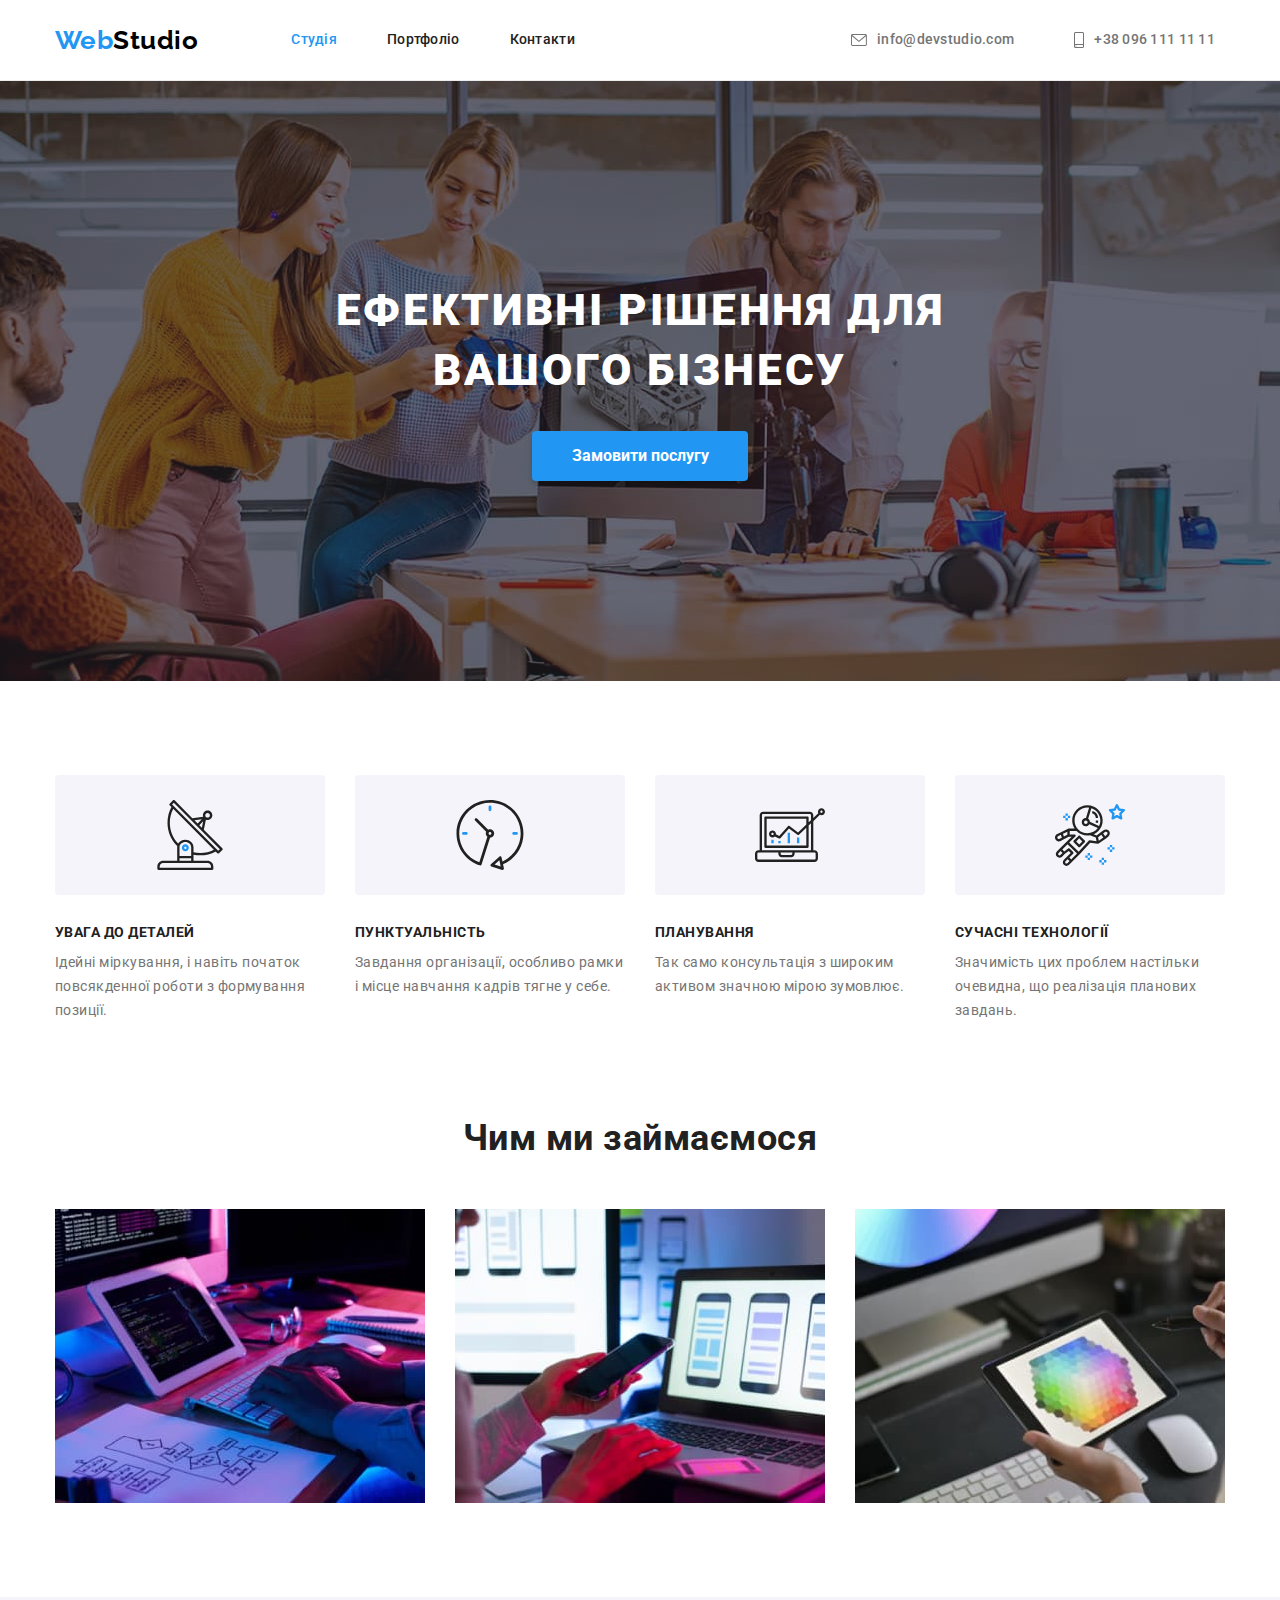
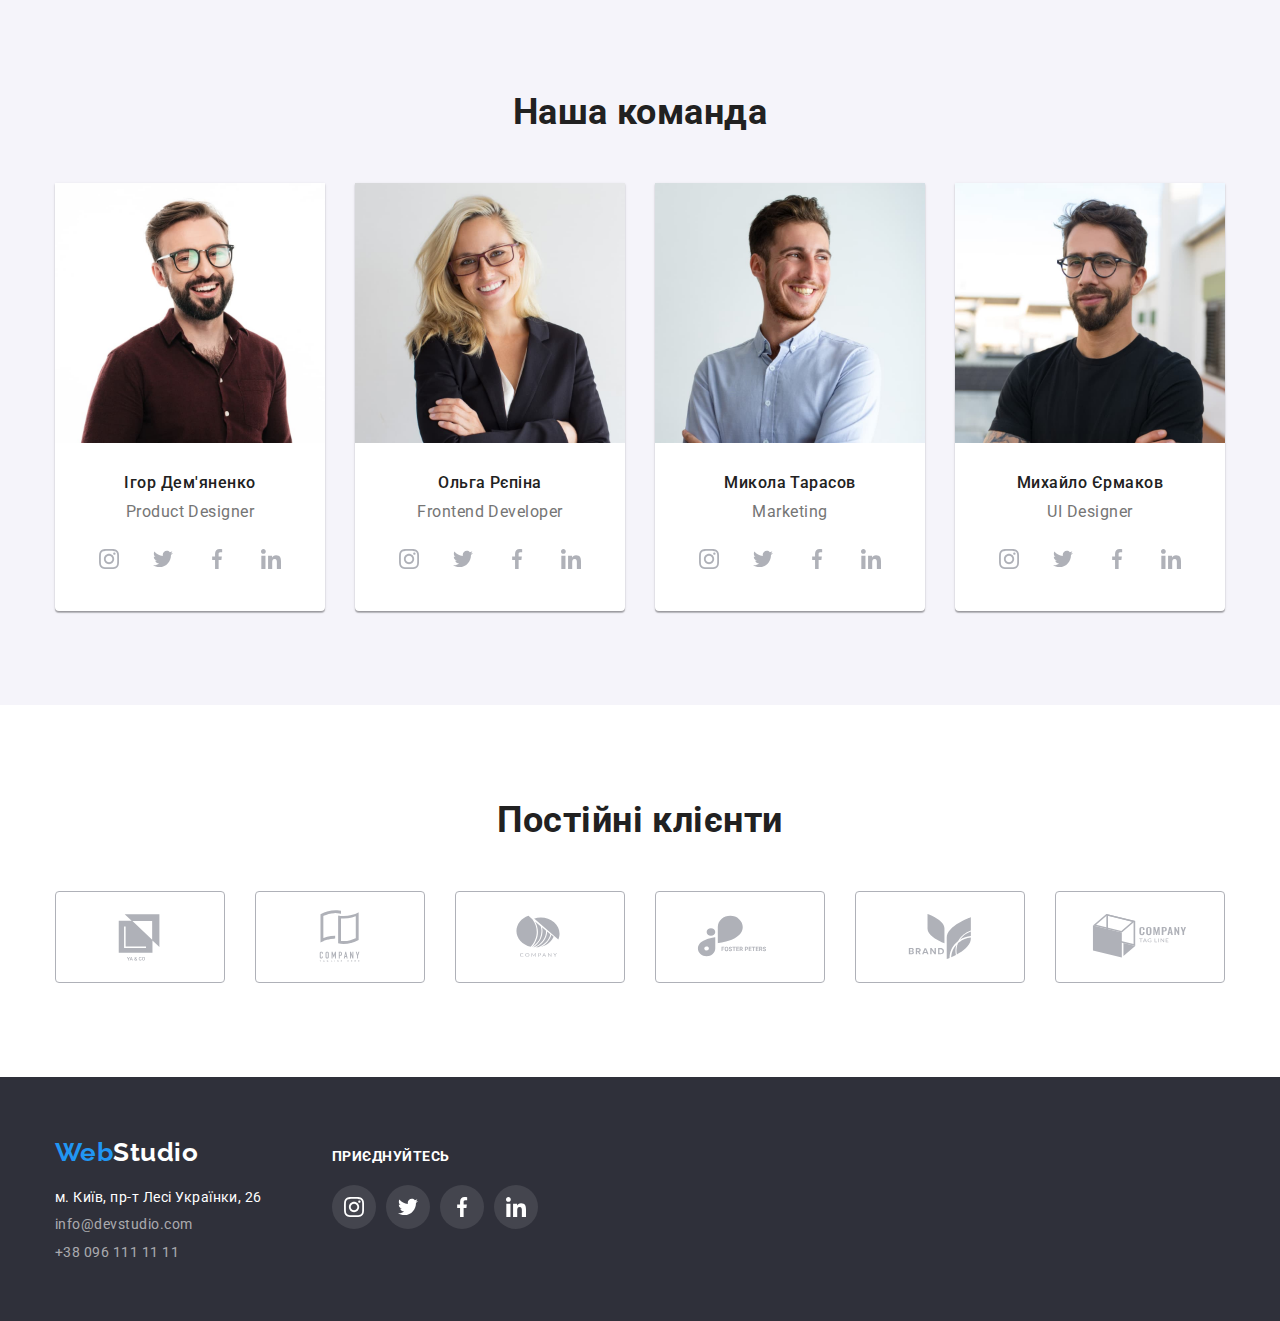
==== commit 0d3f2e72: "Update" ====
--- a/index.html
+++ b/index.html
@@ -27,21 +27,19 @@
             </nav>
             <ul class="header-info-nav list">
                 <li class="item">
-                    <div class="header-info-icon">
-                        <a class="header-info-link" href="mailto:info@devstudio.com">
-                            <svg class="header-icon-mail">
-                                <use href="./images/icons.svg#envelope"></use>
-                            </svg>
+                    <a class="header-info-link" href="mailto:info@devstudio.com">
+                        <svg class="mail-link" width="16" height="12">
+                            <use href="./images/icons.svg#envelope"></use>
+                        </svg>
                         info@devstudio.com</a>
-                    </div></li>
+                </li>
                 <li class="item">
-                    <div class="header-info-icon phone"> 
-                        <a class="header-info-link" href="tel:+380961111111">
-                            <svg class="header-icon-phone">
-                                <use href="./images/icons.svg#smartphone"></use>
-                            </svg>
+                    <a class="header-info-link" href="tel:+380961111111">
+                        <svg class="phone-link" width="10" height="16">
+                            <use href="./images/icons.svg#smartphone"></use>
+                        </svg>
                         +38 096 111 11 11</a>
-                    </div></li>
+                </li>
             </ul>
         </div>
     </header>
--- a/css/styles.css
+++ b/css/styles.css
@@ -115,8 +115,7 @@
 }
 
 .header-site-nav .header-link {
-    color: var(--header-link-color);
-    
+    color: var(--header-link-color); 
 }
 .header-site-nav .header-link:hover,
 .header-site-nav .header-link:focus {
@@ -130,8 +129,7 @@
     letter-spacing: 0.02em;
     text-decoration: none;
     padding: 32px 0;
-    display: inline-block;
-    
+    display: inline-block;  
 }
 .header-info-nav {
     display: flex;
@@ -147,7 +145,6 @@
 .header-info-nav .header-info-link:focus {
     color: var(--link-color-focus);
 }
-
 .header-site-nav .header-link.current {
     color: var(--link-color-focus);
 }
@@ -155,75 +152,22 @@
     display: flex;
     margin-right: 10px;
 }
-/* ////////////////////////////////////////////////////////////////// */
-.header-info-link { 
-    display: flex;
-    align-items: center;
-    
-}
-
-.header-icon-mail {
-    /* display: flex;
-    align-items: center;
-    justify-content: center; */
-    height: 12px;
-    width: 16px;
+/* header decoration */
+.header-info-link {
+    display: flex;
+    align-items: center;
+}
+.mail-link, 
+.phone-link {
+    fill: var(--header-info-link-color);
     margin-right: 10px;
-    fill: #757575;
-}
-.header-icon-phone {
-    /* display: flex;
-    align-items: center;
-    justify-content: center; */
-    height: 16px;
-    width: 10px;
-    margin-right: 10px;
-    fill: #757575;
-}
-.header-info-icon {
-    display: flex;
-    align-items: center;
-    justify-content: center;
-    height: 44px;
-    width: 44px;
-    background: rgba(255, 255, 255, 0.1);
-}
-.header-info-icon:hover .header-icon-mail,
-.header-info-icon:focus .header-icon-mail,
-.header-info-icon:hover .header-icon-phone,
-.header-info-icon:focus .header-icon-phone {
+}
+.header-info-link:hover .mail-link,
+.header-info-link:focus .mail-link,
+.header-info-link:hover .phone-link,
+.header-info-link:focus .phone-link {
     fill: #2196F3;
 }
-/* ////////////////////////////////////////////////////////////////////////////// */
-
-
-
-
-
-
-
-
-
-
-
-
-/*  */
-
-
-
-
-
-
-
-
-
-
-
-
-
-
-
-
 .hero-title {
     color: var(--hero-title-color);
     text-transform: uppercase;
